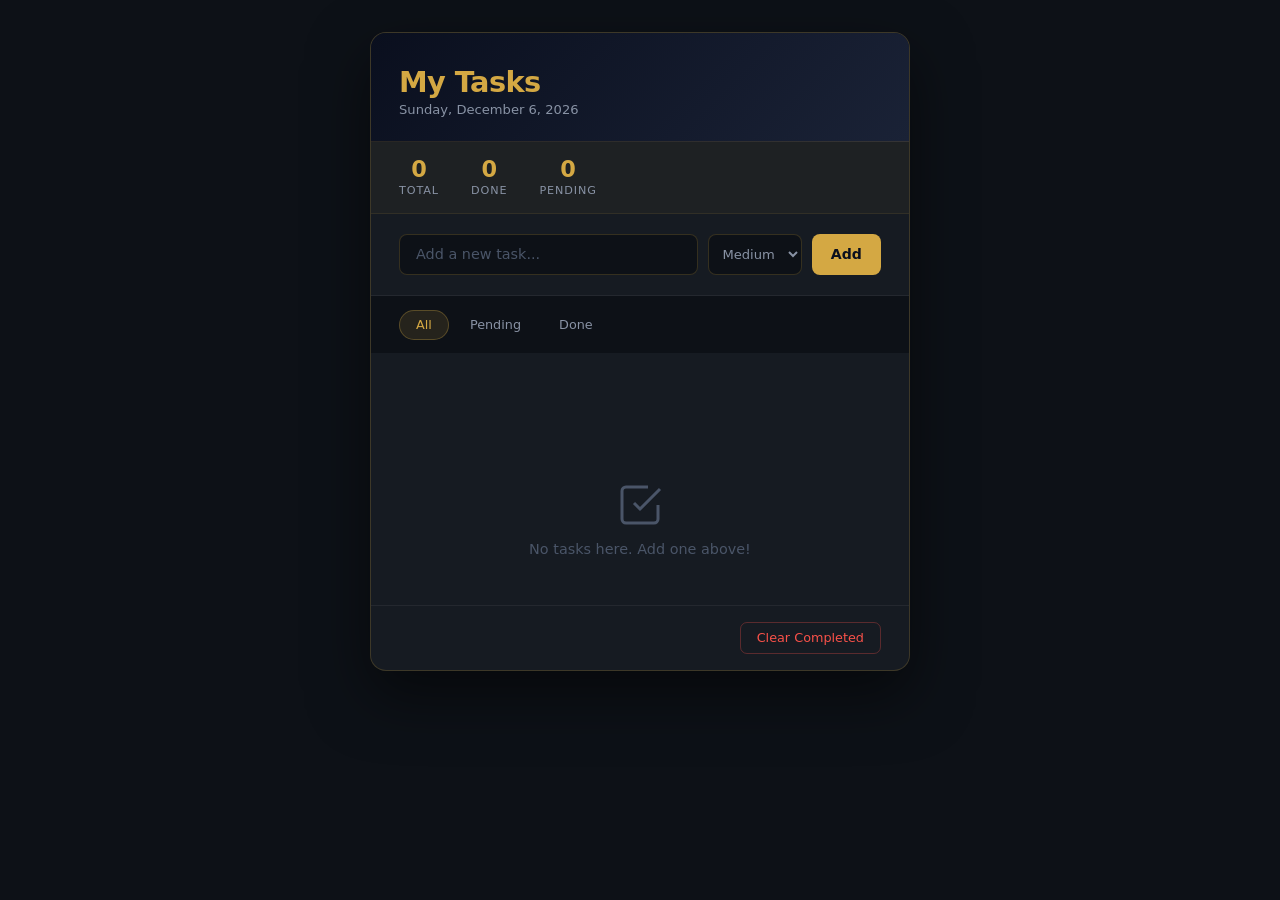
==== projects/01-todo-app/index.html @ 529a12bf "Initial portfolio commit" ====
<!DOCTYPE html>
<html lang="en">
<head>
  <meta charset="UTF-8" />
  <meta name="viewport" content="width=device-width, initial-scale=1.0" />
  <title>To-Do List — Ken Andrei</title>
  <link rel="stylesheet" href="style.css" />
</head>
<body>

  <div class="app-wrapper">

    <!-- ── APP HEADER ── -->
    <header class="app-header">
      <h1 class="app-title">My Tasks</h1>
      <p class="app-subtitle" id="dateDisplay"></p>
    </header>

    <!-- ── STATS BAR ── -->
    <div class="stats-bar">
      <div class="stat">
        <span class="stat-num" id="totalCount">0</span>
        <span class="stat-label">Total</span>
      </div>
      <div class="stat">
        <span class="stat-num" id="doneCount">0</span>
        <span class="stat-label">Done</span>
      </div>
      <div class="stat">
        <span class="stat-num" id="pendingCount">0</span>
        <span class="stat-label">Pending</span>
      </div>
    </div>

    <!-- ── ADD TASK FORM ── -->
    <div class="add-task-form">
      <input
        type="text"
        id="taskInput"
        class="task-input"
        placeholder="Add a new task..."
        maxlength="100"
        autocomplete="off"
      />
      <select id="prioritySelect" class="priority-select">
        <option value="low">Low</option>
        <option value="medium" selected>Medium</option>
        <option value="high">High</option>
      </select>
      <button id="addBtn" class="btn-add" onclick="addTask()">Add</button>
    </div>

    <!-- ── FILTER TABS ── -->
    <div class="filter-tabs">
      <button class="filter-btn active" onclick="setFilter('all', this)">All</button>
      <button class="filter-btn" onclick="setFilter('pending', this)">Pending</button>
      <button class="filter-btn" onclick="setFilter('done', this)">Done</button>
    </div>

    <!-- ── TASK LIST ── -->
    <ul class="task-list" id="taskList"></ul>

    <!-- ── EMPTY STATE ── -->
    <div class="empty-state" id="emptyState">
      <svg width="48" height="48" fill="none" stroke="currentColor" stroke-width="1.5" viewBox="0 0 24 24">
        <path d="M9 11l3 3L22 4"/><path d="M21 12v7a2 2 0 0 1-2 2H5a2 2 0 0 1-2-2V5a2 2 0 0 1 2-2h11"/>
      </svg>
      <p>No tasks here. Add one above!</p>
    </div>

    <!-- ── CLEAR COMPLETED ── -->
    <div class="bottom-bar">
      <button class="btn-clear" onclick="clearCompleted()">Clear Completed</button>
    </div>

  </div>

  <script src="script.js"></script>
</body>
</html>
---- projects/01-todo-app/style.css ----
/* ═══════════════════════════════════════════
   style.css — To-Do List App
   Clean navy + gold theme, fully responsive
════════════════════════════════════════════ */

/* ── RESET & BASE ── */
*, *::before, *::after { box-sizing: border-box; margin: 0; padding: 0; }

body {
  font-family: 'Segoe UI', system-ui, sans-serif;
  background: #0d1117;
  min-height: 100vh;
  display: flex;
  align-items: flex-start;
  justify-content: center;
  padding: 2rem 1rem;
  color: #e6edf3;
}

/* ── APP WRAPPER ── */
.app-wrapper {
  width: 100%;
  max-width: 540px;
  background: #161b22;
  border: 1px solid rgba(212, 168, 67, 0.2);
  border-radius: 16px;
  overflow: hidden;
  box-shadow: 0 24px 60px rgba(0,0,0,0.5);
}

/* ── HEADER ── */
.app-header {
  background: linear-gradient(135deg, #0a0f1e, #1a2236);
  padding: 2rem 1.75rem 1.5rem;
  border-bottom: 1px solid rgba(212,168,67,0.15);
}
.app-title {
  font-size: 1.8rem;
  font-weight: 700;
  color: #d4a843;
  letter-spacing: -0.02em;
}
.app-subtitle {
  font-size: 0.82rem;
  color: #8892a4;
  margin-top: 0.2rem;
}

/* ── STATS BAR ── */
.stats-bar {
  display: flex;
  padding: 1rem 1.75rem;
  gap: 2rem;
  background: rgba(212,168,67,0.04);
  border-bottom: 1px solid rgba(212,168,67,0.1);
}
.stat { display: flex; flex-direction: column; align-items: center; }
.stat-num {
  font-size: 1.4rem;
  font-weight: 700;
  color: #d4a843;
  line-height: 1;
}
.stat-label {
  font-size: 0.7rem;
  color: #8892a4;
  text-transform: uppercase;
  letter-spacing: 0.08em;
  margin-top: 0.2rem;
}

/* ── ADD FORM ── */
.add-task-form {
  display: flex;
  gap: 0.6rem;
  padding: 1.25rem 1.75rem;
  border-bottom: 1px solid rgba(255,255,255,0.06);
}
.task-input {
  flex: 1;
  background: #0d1117;
  border: 1px solid rgba(212,168,67,0.2);
  border-radius: 8px;
  padding: 0.7rem 1rem;
  color: #e6edf3;
  font-size: 0.9rem;
  outline: none;
  transition: border-color 0.2s;
  font-family: inherit;
}
.task-input:focus { border-color: #d4a843; }
.task-input::placeholder { color: #4a5568; }

.priority-select {
  background: #0d1117;
  border: 1px solid rgba(212,168,67,0.2);
  border-radius: 8px;
  padding: 0.7rem 0.6rem;
  color: #8892a4;
  font-size: 0.82rem;
  outline: none;
  cursor: pointer;
  font-family: inherit;
}

.btn-add {
  background: #d4a843;
  color: #0a0f1e;
  border: none;
  border-radius: 8px;
  padding: 0.7rem 1.2rem;
  font-weight: 700;
  font-size: 0.88rem;
  cursor: pointer;
  transition: background 0.2s, transform 0.15s;
  font-family: inherit;
}
.btn-add:hover { background: #f0c060; transform: translateY(-1px); }
.btn-add:active { transform: translateY(0); }

/* ── FILTER TABS ── */
.filter-tabs {
  display: flex;
  gap: 0.25rem;
  padding: 0.85rem 1.75rem;
  background: #0d1117;
}
.filter-btn {
  padding: 0.4rem 1rem;
  border-radius: 100px;
  border: 1px solid transparent;
  background: transparent;
  color: #8892a4;
  font-size: 0.8rem;
  font-weight: 500;
  cursor: pointer;
  transition: all 0.2s;
  font-family: inherit;
}
.filter-btn:hover { color: #d4a843; }
.filter-btn.active {
  background: rgba(212,168,67,0.12);
  border-color: rgba(212,168,67,0.3);
  color: #d4a843;
}

/* ── TASK LIST ── */
.task-list {
  list-style: none;
  padding: 0.5rem 1.75rem;
  min-height: 80px;
  max-height: 380px;
  overflow-y: auto;
}
.task-list::-webkit-scrollbar { width: 4px; }
.task-list::-webkit-scrollbar-thumb { background: #d4a843; border-radius: 2px; }

/* ── TASK ITEM ── */
.task-item {
  display: flex;
  align-items: center;
  gap: 0.75rem;
  padding: 0.85rem 0;
  border-bottom: 1px solid rgba(255,255,255,0.05);
  animation: slideIn 0.2s ease;
}
.task-item:last-child { border-bottom: none; }

@keyframes slideIn {
  from { opacity: 0; transform: translateX(-10px); }
  to   { opacity: 1; transform: translateX(0); }
}

/* Custom checkbox */
.task-check {
  width: 20px; height: 20px;
  border: 2px solid rgba(212,168,67,0.4);
  border-radius: 50%;
  flex-shrink: 0;
  cursor: pointer;
  display: flex; align-items: center; justify-content: center;
  transition: all 0.2s;
}
.task-check:hover { border-color: #d4a843; }
.task-check.checked {
  background: #d4a843;
  border-color: #d4a843;
}
.task-check.checked::after {
  content: '';
  width: 5px; height: 9px;
  border: 2px solid #0a0f1e;
  border-top: none; border-left: none;
  transform: rotate(45deg) translateY(-1px);
}

/* Priority dot */
.priority-dot {
  width: 8px; height: 8px;
  border-radius: 50%;
  flex-shrink: 0;
}
.priority-dot.low    { background: #3fb950; }
.priority-dot.medium { background: #d4a843; }
.priority-dot.high   { background: #f85149; }

/* Task text */
.task-text {
  flex: 1;
  font-size: 0.9rem;
  color: #e6edf3;
  transition: color 0.2s;
  word-break: break-word;
}
.task-item.done .task-text {
  text-decoration: line-through;
  color: #4a5568;
}

/* Delete button */
.task-delete {
  background: none;
  border: none;
  color: #4a5568;
  cursor: pointer;
  padding: 0.25rem;
  border-radius: 4px;
  display: flex; align-items: center;
  transition: color 0.2s, background 0.2s;
  flex-shrink: 0;
}
.task-delete:hover {
  color: #f85149;
  background: rgba(248,81,73,0.1);
}

/* ── EMPTY STATE ── */
.empty-state {
  display: none;
  flex-direction: column;
  align-items: center;
  gap: 0.75rem;
  padding: 3rem 1.75rem;
  color: #4a5568;
  font-size: 0.9rem;
  text-align: center;
}
.empty-state.show { display: flex; }

/* ── BOTTOM BAR ── */
.bottom-bar {
  padding: 1rem 1.75rem;
  border-top: 1px solid rgba(255,255,255,0.06);
  display: flex;
  justify-content: flex-end;
}
.btn-clear {
  background: transparent;
  border: 1px solid rgba(248,81,73,0.3);
  border-radius: 7px;
  color: #f85149;
  font-size: 0.8rem;
  font-weight: 500;
  padding: 0.45rem 1rem;
  cursor: pointer;
  transition: background 0.2s, border-color 0.2s;
  font-family: inherit;
}
.btn-clear:hover { background: rgba(248,81,73,0.1); border-color: #f85149; }

/* ── RESPONSIVE ── */
@media (max-width: 480px) {
  .add-task-form { flex-wrap: wrap; }
  .task-input { width: 100%; }
}
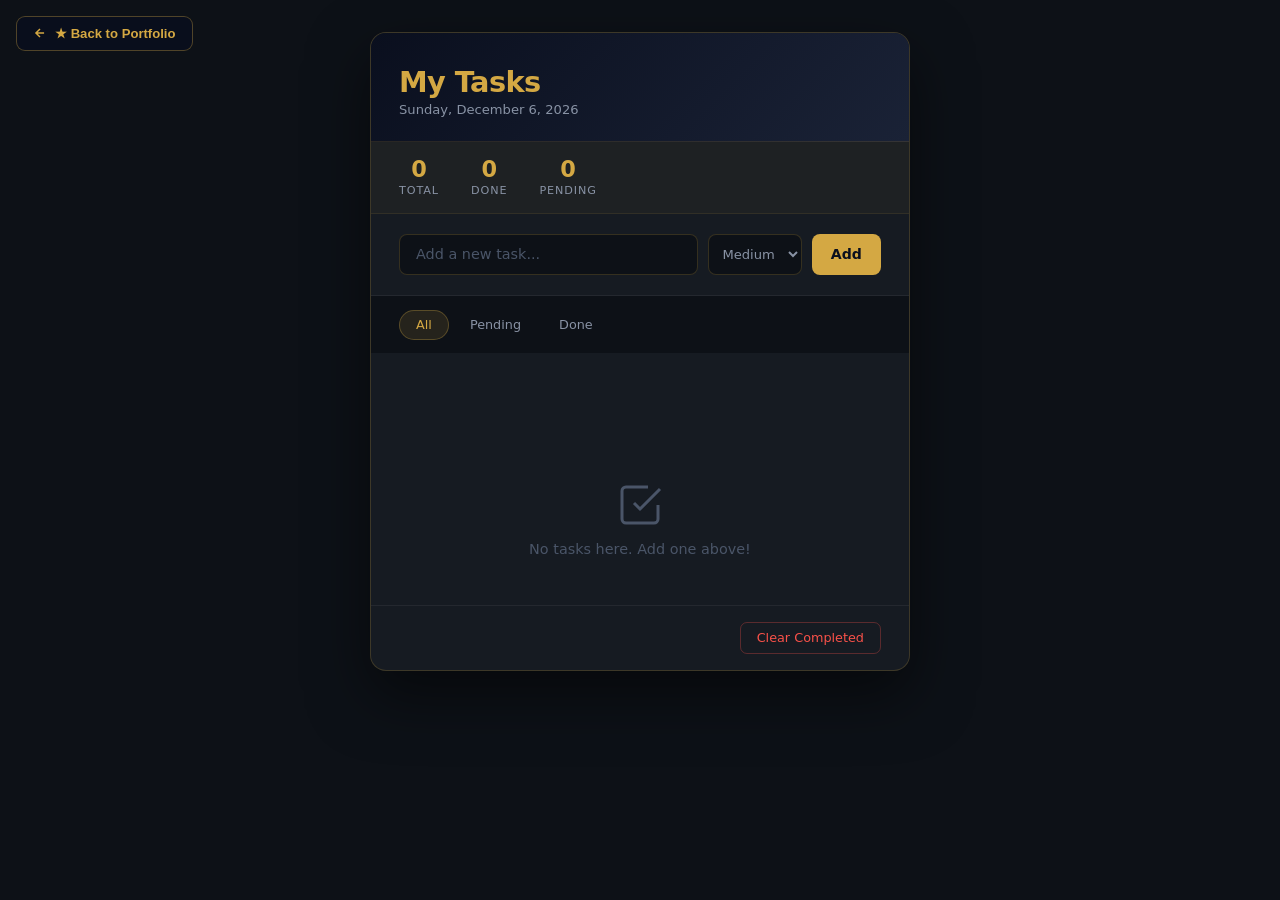
==== commit 1cfe2be2: "Rebuild screenshots centered, add back button and star favicon to project pages" ====
--- a/projects/01-todo-app/index.html
+++ b/projects/01-todo-app/index.html
@@ -2,11 +2,32 @@
 <html lang="en">
 <head>
   <meta charset="UTF-8" />
+  <link rel="icon" type="image/svg+xml" href="data:image/svg+xml,%3Csvg xmlns='http://www.w3.org/2000/svg' viewBox='0 0 32 32'%3E%3Cpolygon points='16,2 19.9,12.3 31,12.3 22,18.7 25.4,29 16,22.7 6.6,29 10,18.7 1,12.3 12.1,12.3' fill='%23d4a843'/%3E%3C/svg%3E" />
   <meta name="viewport" content="width=device-width, initial-scale=1.0" />
   <title>To-Do List — Ken Andrei</title>
   <link rel="stylesheet" href="style.css" />
+  <style>
+    .back-btn {
+      position: fixed; top: 1rem; left: 1rem; z-index: 999;
+      display: inline-flex; align-items: center; gap: .5rem;
+      background: rgba(10,15,30,.85); color: #d4a843;
+      border: 1px solid rgba(212,168,67,.35); border-radius: 9px;
+      padding: .55rem 1rem; font-size: .82rem; font-weight: 600;
+      text-decoration: none; backdrop-filter: blur(12px);
+      font-family: 'Segoe UI', sans-serif;
+      transition: background .2s, border-color .2s, transform .2s;
+    }
+    .back-btn:hover { background: rgba(212,168,67,.15); border-color: #d4a843; transform: translateX(-2px); }
+    .back-btn svg { flex-shrink: 0; }
+  </style>
 </head>
 <body>
+
+  <!-- Back to Portfolio button -->
+  <a href="../../index.html" class="back-btn">
+    <svg width="14" height="14" fill="none" stroke="currentColor" stroke-width="2.5" viewBox="0 0 24 24"><path d="M19 12H5M12 5l-7 7 7 7"/></svg>
+    ★ Back to Portfolio
+  </a>
 
   <div class="app-wrapper">
 
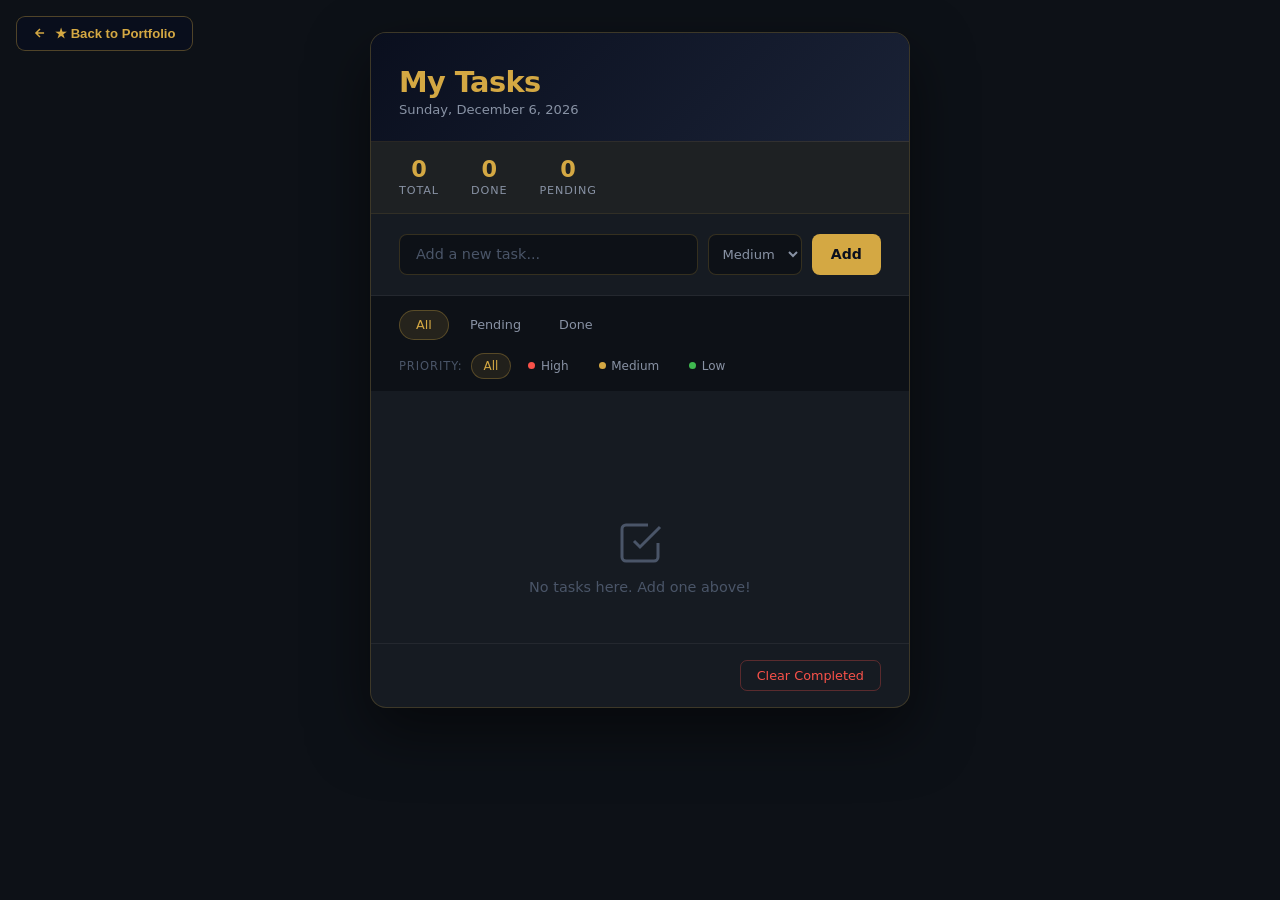
==== commit bda17f1d: "Fix priority filter bug, redo todo screenshots to match real app" ====
--- a/projects/01-todo-app/index.html
+++ b/projects/01-todo-app/index.html
@@ -78,6 +78,21 @@
       <button class="filter-btn" onclick="setFilter('done', this)">Done</button>
     </div>
 
+    <!-- ── PRIORITY FILTER ── -->
+    <div class="priority-tabs">
+      <span class="priority-tab-label">Priority:</span>
+      <button class="priority-filter-btn active" onclick="setPriorityFilter('all', this)">All</button>
+      <button class="priority-filter-btn" onclick="setPriorityFilter('high', this)">
+        <span class="pdot high"></span>High
+      </button>
+      <button class="priority-filter-btn" onclick="setPriorityFilter('medium', this)">
+        <span class="pdot medium"></span>Medium
+      </button>
+      <button class="priority-filter-btn" onclick="setPriorityFilter('low', this)">
+        <span class="pdot low"></span>Low
+      </button>
+    </div>
+
     <!-- ── TASK LIST ── -->
     <ul class="task-list" id="taskList"></ul>
 
--- a/projects/01-todo-app/style.css
+++ b/projects/01-todo-app/style.css
@@ -273,3 +273,49 @@
   .add-task-form { flex-wrap: wrap; }
   .task-input { width: 100%; }
 }
+
+/* ── PRIORITY FILTER ROW ── */
+.priority-tabs {
+  display: flex;
+  align-items: center;
+  gap: 0.25rem;
+  padding: 0 1.75rem 0.75rem;
+  background: #0d1117;
+  flex-wrap: wrap;
+}
+.priority-tab-label {
+  font-size: 0.72rem;
+  color: #4a5568;
+  text-transform: uppercase;
+  letter-spacing: 0.08em;
+  margin-right: 0.25rem;
+}
+.priority-filter-btn {
+  display: flex;
+  align-items: center;
+  gap: 0.35rem;
+  padding: 0.3rem 0.75rem;
+  border-radius: 100px;
+  border: 1px solid transparent;
+  background: transparent;
+  color: #8892a4;
+  font-size: 0.75rem;
+  font-weight: 500;
+  cursor: pointer;
+  transition: all 0.2s;
+  font-family: inherit;
+}
+.priority-filter-btn:hover { color: #d4a843; }
+.priority-filter-btn.active {
+  background: rgba(212,168,67,0.1);
+  border-color: rgba(212,168,67,0.3);
+  color: #d4a843;
+}
+.pdot {
+  width: 7px; height: 7px;
+  border-radius: 50%;
+  flex-shrink: 0;
+}
+.pdot.high   { background: #f85149; }
+.pdot.medium { background: #d4a843; }
+.pdot.low    { background: #3fb950; }
